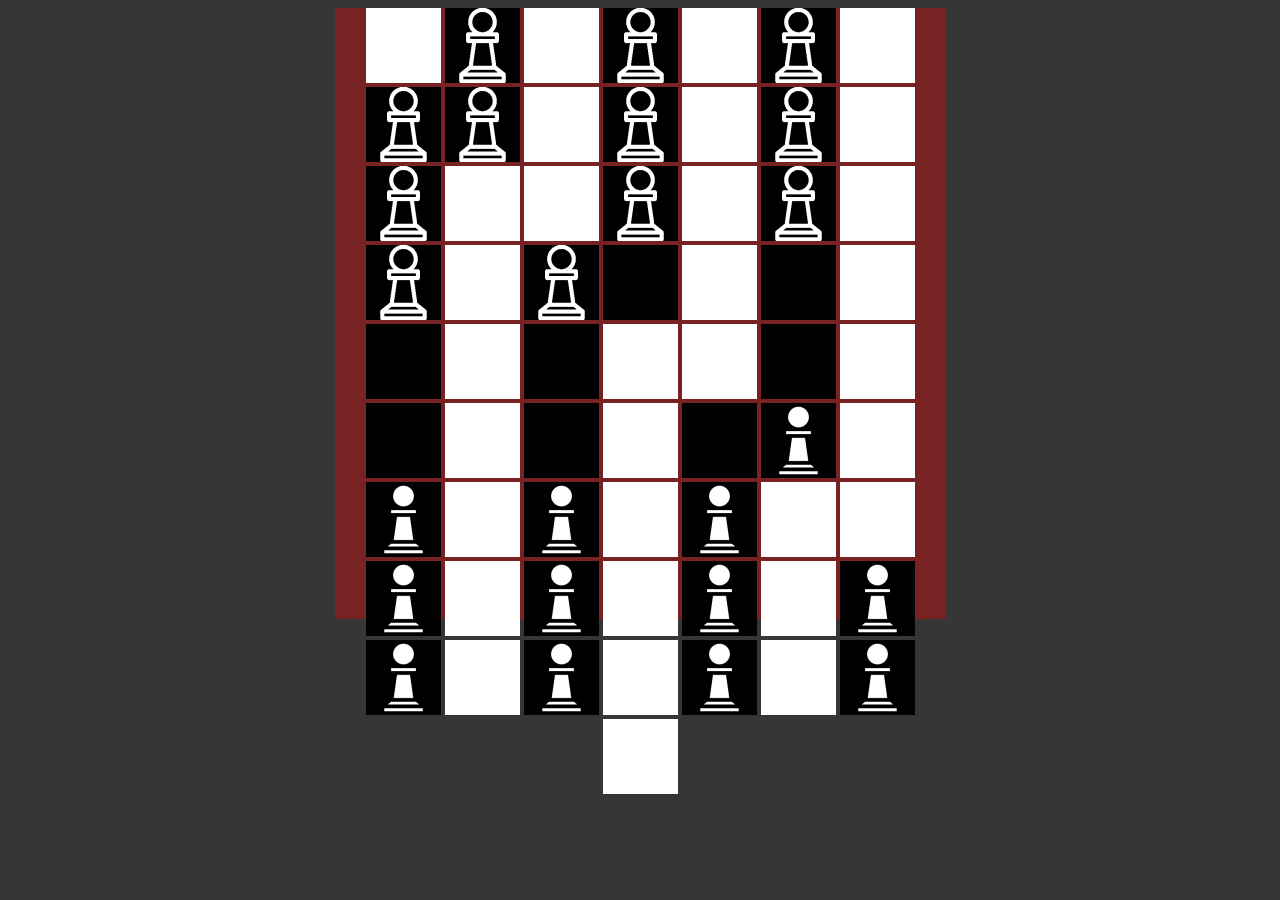
==== draugths.html @ 057dd932 "." ====
<!DOCTYPE html>
<html lang="pl">
<head>

	<meta charset="utf-8">
	<title>Draugths and Chess online</title>
	<meta name="keywords" content="javascript, jQuery, game, chess, draughts">
	<meta name="author" content="BW">
	
	<meta http-equiv="X-Ua-Compatible" content="IE=edge,chrome=1">
	
	<link rel="stylesheet" href="css/main.css">
	
	<!--[if lt IE 9]>
	<script src="//cdnjs.cloudflare.com/ajax/libs/html5shiv/3.7.3/html5shiv.min.js"></script>
	<![endif]-->

</head>

<body>
    <div id="board">
        <div class="square" id="s0-0"></div>
        <div class="square black_pawn" id="s0-1"></div>
        <div class="square" id="s0-2"></div>
        <div class="square black_pawn" id="s0-3"></div>
        <div class="square" id="s0-4"></div>
        <div class="square black_pawn" id="s0-5"></div>
        <div class="square" id="s0-6"></div>
        <div class="square black_pawn" id="s0-7"></div>
        <div class="square black_pawn" id="s1-0"></div>
        <div class="square" id="s1-1"></div>
        <div class="square black_pawn" id="s1-2"></div>
        <div class="square" id="s1-3"></div>
        <div class="square black_pawn" id="s1-4"></div>
        <div class="square" id="s1-5"></div>
        <div class="square black_pawn" id="s1-6"></div>
        <div class="square" id="s1-7"></div>
        <div class="square" id="s2-0"></div>
        <div class="square black_pawn" id="s2-1"></div>
        <div class="square" id="s2-2"></div>
        <div class="square black_pawn" id="s2-3"></div>
        <div class="square" id="s2-4"></div>
        <div class="square black_pawn" id="s2-5"></div>
        <div class="square" id="s2-6"></div>
        <div class="square black_pawn" id="s2-7"></div>
        
        <div class="square" id="s3-0"></div>
        <div class="square" id="s3-1"></div>
        <div class="square" id="s3-2"></div>
        <div class="square" id="s3-3"></div>
        <div class="square" id="s3-4"></div>
        <div class="square" id="s3-5"></div>
        <div class="square" id="s3-6"></div>
        <div class="square" id="s3-7"></div>
        <div class="square" id="s4-0"></div>
        <div class="square" id="s4-1"></div>
        <div class="square" id="s4-2"></div>
        <div class="square" id="s4-3"></div>
        <div class="square" id="s4-4"></div>
        <div class="square" id="s4-5"></div>
        <div class="square" id="s4-6"></div>
        <div class="square" id="s4-7"></div>
        
        <div class="square white_pawn" id="s5-0"></div>
        <div class="square" id="s5-1"></div>
        <div class="square white_pawn" id="s5-2"></div>
        <div class="square" id="s5-3"></div>
        <div class="square white_pawn" id="s5-4"></div>
        <div class="square" id="s5-5"></div>
        <div class="square white_pawn" id="s5-6"></div>
        <div class="square" id="s5-7"></div>
        <div class="square" id="s6-0"></div>
        <div class="square white_pawn" id="s6-1"></div>
        <div class="square" id="s6-2"></div>
        <div class="square white_pawn" id="s6-3"></div>
        <div class="square" id="s6-4"></div>
        <div class="square white_pawn" id="s6-5"></div>
        <div class="square" id="s6-6"></div>
        <div class="square white_pawn" id="s6-7"></div>
        <div class="square white_pawn" id="s7-0"></div>
        <div class="square" id="s7-1"></div>
        <div class="square white_pawn" id="s7-2"></div>
        <div class="square" id="s7-3"></div>
        <div class="square white_pawn" id="s7-4"></div>
        <div class="square" id="s7-5"></div>
        <div class="square white_pawn" id="s7-6"></div>
        <div class="square" id="s7-7"></div>
    </div>
    
    
	
	<script src="js/jquery-3.2.1.min.js"></script>
	<script src="js/draughts.js"></script>
	
</body>
</html>
---- css/main.css ----
body {
    background-color: #363636;
    text-align: center;
    font-family: 'Bebas';
}

h1 {
    font-size: 65px;
    margin-top: 0;
    margin-bottom: 200px;
}

a {
    color: black;
    text-decoration: none;
}

div#board {
    margin-left: auto;
    margin-right: auto;
    height: 611px;
    width: 611px;
    background: #772323;
}

.game {
    -webkit-box-shadow: 0px 0px 20px 0px rgba(235,235,235,1);
    -moz-box-shadow: 0px 0px 20px 0px rgba(235,235,235,1);
    box-shadow: 0px 0px 20px 0px rgba(235,235,235,1);
    border: 3px solid black;
    background-color: #a7a7a7;
    padding: 20px 35px;
    font-size: 27px;
    margin: 0 23px;
}

.square {
    height: 75px;
    width: 75px;
    display: inline-block;
    cursor: pointer;
    box-sizing: border-box;
}

.squareA {
    border: 2px solid #0c697b;
}

.black_pawn {
    background-image: url(../img/pawn_b.png);
    image-resolution: 75px 75px;
}

.white_pawn {
    background-image: url(../img/pawn_w.png);
    image-resolution: 75px 75px;;
}

.square {
	background-color: black;
}

#s0-0, #s0-2, #s0-4, #s0-6, #s1-1, #s1-3, #s1-5, #s1-7, #s2-0, #s2-2, #s2-4, #s2-6, #s3-1, #s3-3, #s3-5, #s3-7, #s4-0, #s4-2, #s4-4, #s4-6, #s5-1, #s5-3, #s5-5, #s5-7, #s6-0, #s6-2, #s6-4, #s6-6, #s7-1, #s7-3, #s7-5, #s7-7 {
    background-color: white;
}
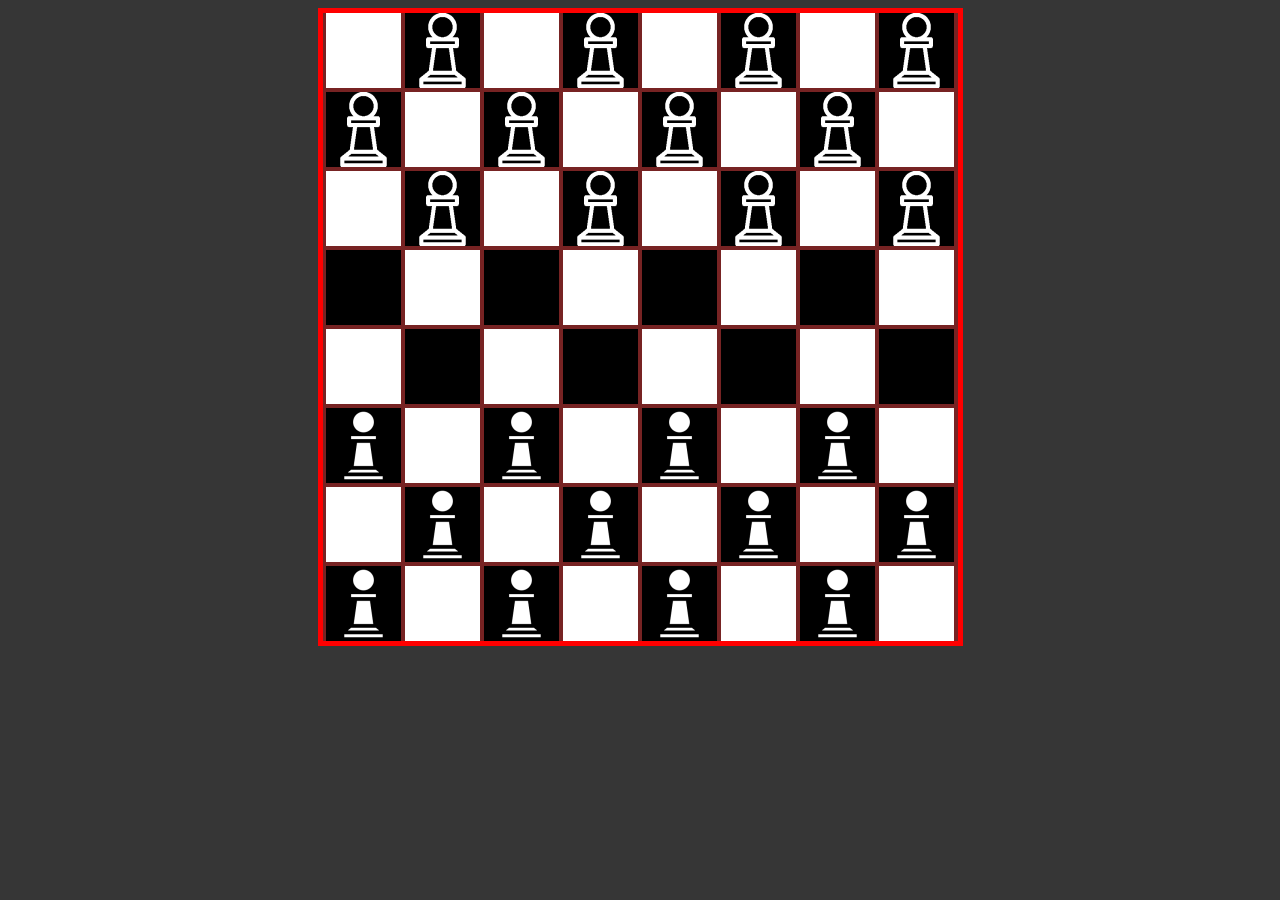
==== commit 88146f0a: "Trim Whitespaces" ====
--- a/draugths.html
+++ b/draugths.html
@@ -6,11 +6,11 @@
 	<title>Draugths and Chess online</title>
 	<meta name="keywords" content="javascript, jQuery, game, chess, draughts">
 	<meta name="author" content="BW">
-	
+
 	<meta http-equiv="X-Ua-Compatible" content="IE=edge,chrome=1">
-	
+
 	<link rel="stylesheet" href="css/main.css">
-	
+
 	<!--[if lt IE 9]>
 	<script src="//cdnjs.cloudflare.com/ajax/libs/html5shiv/3.7.3/html5shiv.min.js"></script>
 	<![endif]-->
@@ -43,7 +43,7 @@
         <div class="square black_pawn" id="s2-5"></div>
         <div class="square" id="s2-6"></div>
         <div class="square black_pawn" id="s2-7"></div>
-        
+
         <div class="square" id="s3-0"></div>
         <div class="square" id="s3-1"></div>
         <div class="square" id="s3-2"></div>
@@ -60,7 +60,7 @@
         <div class="square" id="s4-5"></div>
         <div class="square" id="s4-6"></div>
         <div class="square" id="s4-7"></div>
-        
+
         <div class="square white_pawn" id="s5-0"></div>
         <div class="square" id="s5-1"></div>
         <div class="square white_pawn" id="s5-2"></div>
@@ -86,11 +86,12 @@
         <div class="square white_pawn" id="s7-6"></div>
         <div class="square" id="s7-7"></div>
     </div>
-    
-    
-	
+
+
+
 	<script src="js/jquery-3.2.1.min.js"></script>
+	<script src="js/main.js"></script>
 	<script src="js/draughts.js"></script>
-	
+
 </body>
 </html>--- a/css/main.css
+++ b/css/main.css
@@ -18,9 +18,10 @@
 div#board {
     margin-left: auto;
     margin-right: auto;
-    height: 611px;
-    width: 611px;
+    height: 628px;
+    width: 635px;
     background: #772323;
+    border: 5px solid red;
 }
 
 .game {
@@ -60,7 +61,7 @@
 	background-color: black;
 }
 
-#s0-0, #s0-2, #s0-4, #s0-6, #s1-1, #s1-3, #s1-5, #s1-7, #s2-0, #s2-2, #s2-4, #s2-6, #s3-1, #s3-3, #s3-5, #s3-7, #s4-0, #s4-2, #s4-4, #s4-6, #s5-1, #s5-3, #s5-5, #s5-7, #s6-0, #s6-2, #s6-4, #s6-6, #s7-1, #s7-3, #s7-5, #s7-7 {
+/* #s0-0, #s0-2, #s0-4, #s0-6, #s1-1, #s1-3, #s1-5, #s1-7, #s2-0, #s2-2, #s2-4, #s2-6, #s3-1, #s3-3, #s3-5, #s3-7, #s4-0, #s4-2, #s4-4, #s4-6, #s5-1, #s5-3, #s5-5, #s5-7, #s6-0, #s6-2, #s6-4, #s6-6, #s7-1, #s7-3, #s7-5, #s7-7 {
     background-color: white;
-}
+} */
 
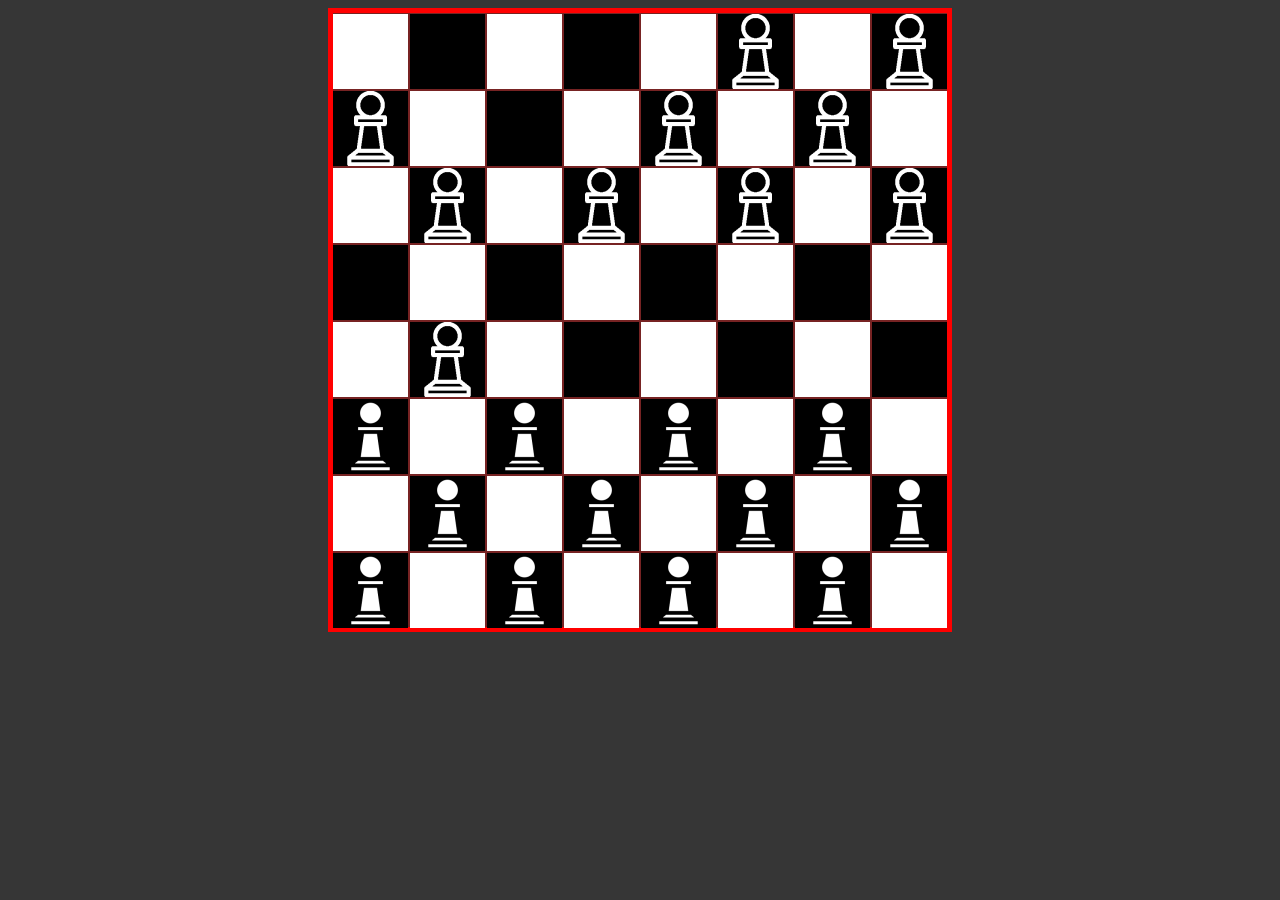
==== commit 41b38b1f: "Run update() at the start" ====
--- a/draugths.html
+++ b/draugths.html
@@ -93,5 +93,8 @@
 	<script src="js/main.js"></script>
 	<script src="js/draughts.js"></script>
 
+    <script>
+        update();
+    </script>
 </body>
 </html>--- a/css/main.css
+++ b/css/main.css
@@ -18,11 +18,17 @@
 div#board {
     margin-left: auto;
     margin-right: auto;
-    height: 628px;
-    width: 635px;
+    height: 614px;
+    width: 614px;
     background: #772323;
+    /* box-sizing: border-box; */
     border: 5px solid red;
-}
+    /* transition: ease-in-out 3s all; */
+    /* animation-name: changeTurn;
+    animation-duration: 5s;
+    animation-timing-function: ease-in-out;  */
+    /* transform: rotateX(90deg); */
+    }
 
 .game {
     -webkit-box-shadow: 0px 0px 20px 0px rgba(235,235,235,1);
@@ -38,10 +44,17 @@
 .square {
     height: 75px;
     width: 75px;
-    display: inline-block;
+    float: left;
+    margin: 1px;
     cursor: pointer;
     box-sizing: border-box;
 }
+
+.square:nth-child(8n+1) {margin-left: 0;}
+.square:nth-child(8n) {margin-right: 0;}
+/* .square:first-child {
+    margin-top: 20px;
+} */
 
 .squareA {
     border: 2px solid #0c697b;
@@ -61,7 +74,8 @@
 	background-color: black;
 }
 
-/* #s0-0, #s0-2, #s0-4, #s0-6, #s1-1, #s1-3, #s1-5, #s1-7, #s2-0, #s2-2, #s2-4, #s2-6, #s3-1, #s3-3, #s3-5, #s3-7, #s4-0, #s4-2, #s4-4, #s4-6, #s5-1, #s5-3, #s5-5, #s5-7, #s6-0, #s6-2, #s6-4, #s6-6, #s7-1, #s7-3, #s7-5, #s7-7 {
-    background-color: white;
-} */
+@keyframes changeTurn {
+    20% {transform: rotate3d(20, 5, -3, 55deg);}
+    80% {transform: rotate3d(180, 50, 270, 180deg);}
+}
 
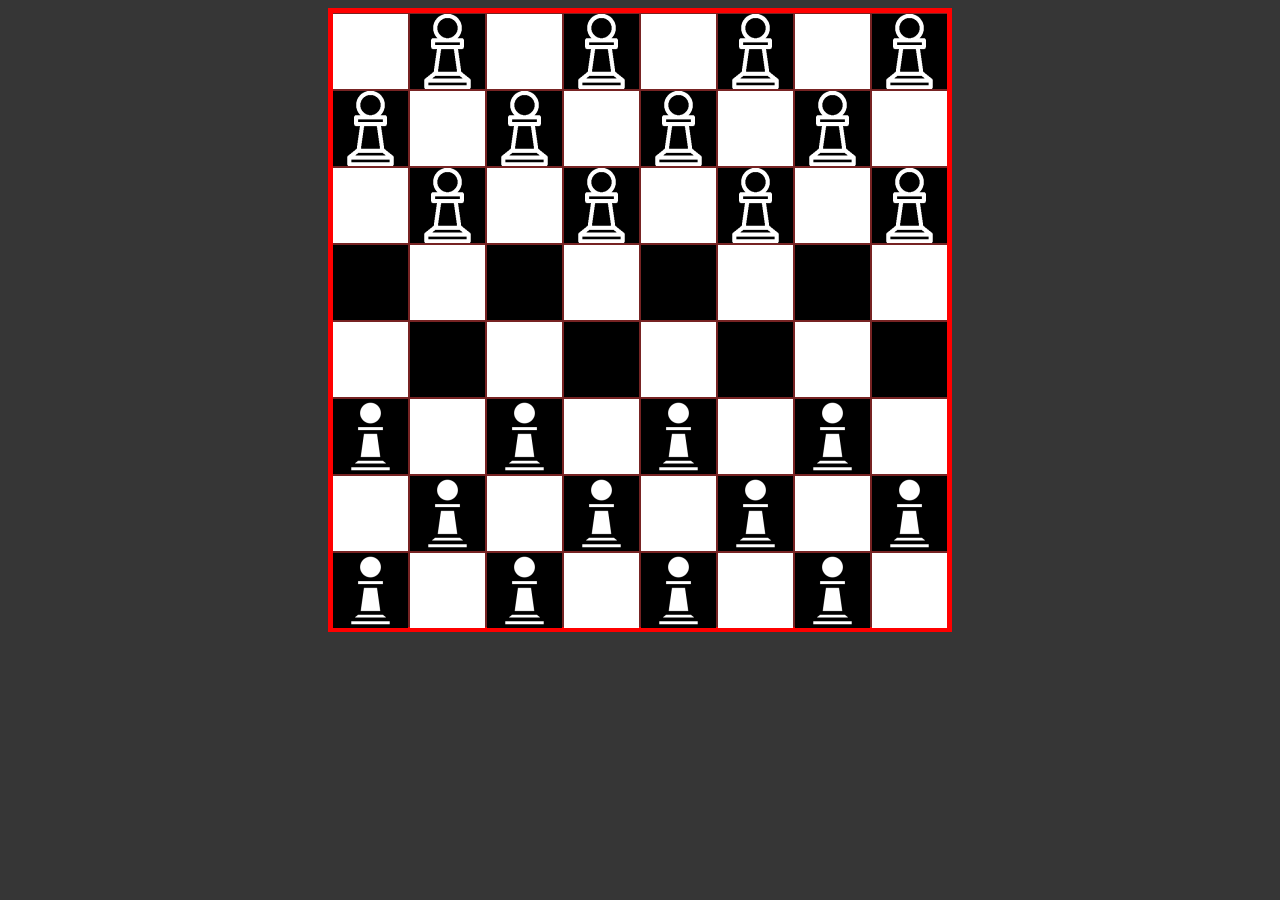
==== commit df615eb9: "Create ending screen" ====
--- a/draugths.html
+++ b/draugths.html
@@ -3,13 +3,14 @@
 <head>
 
 	<meta charset="utf-8">
-	<title>Draugths and Chess online</title>
-	<meta name="keywords" content="javascript, jQuery, game, chess, draughts">
+	<title>Draugths online</title>
+	<meta name="keywords" content="javascript, jQuery, game, draughts">
 	<meta name="author" content="BW">
 
 	<meta http-equiv="X-Ua-Compatible" content="IE=edge,chrome=1">
 
 	<link rel="stylesheet" href="css/main.css">
+	<link rel="stylesheet" href="css/game.css">
 
 	<!--[if lt IE 9]>
 	<script src="//cdnjs.cloudflare.com/ajax/libs/html5shiv/3.7.3/html5shiv.min.js"></script>
@@ -91,10 +92,11 @@
 
 	<script src="js/jquery-3.2.1.min.js"></script>
 	<script src="js/main.js"></script>
-	<script src="js/draughts.js"></script>
+    <script src="js/draughts.js"></script>
 
     <script>
         update();
+        sessionStorage.setItem("winner", "undefined");
     </script>
 </body>
 </html>--- a/css/main.css
+++ b/css/main.css
@@ -5,77 +5,16 @@
 }
 
 h1 {
-    font-size: 65px;
+    font-size: 5.6em;
     margin-top: 0;
     margin-bottom: 200px;
+}
+
+h2 {
+    font-size: 2.3em;;
 }
 
 a {
     color: black;
     text-decoration: none;
 }
-
-div#board {
-    margin-left: auto;
-    margin-right: auto;
-    height: 614px;
-    width: 614px;
-    background: #772323;
-    /* box-sizing: border-box; */
-    border: 5px solid red;
-    /* transition: ease-in-out 3s all; */
-    /* animation-name: changeTurn;
-    animation-duration: 5s;
-    animation-timing-function: ease-in-out;  */
-    /* transform: rotateX(90deg); */
-    }
-
-.game {
-    -webkit-box-shadow: 0px 0px 20px 0px rgba(235,235,235,1);
-    -moz-box-shadow: 0px 0px 20px 0px rgba(235,235,235,1);
-    box-shadow: 0px 0px 20px 0px rgba(235,235,235,1);
-    border: 3px solid black;
-    background-color: #a7a7a7;
-    padding: 20px 35px;
-    font-size: 27px;
-    margin: 0 23px;
-}
-
-.square {
-    height: 75px;
-    width: 75px;
-    float: left;
-    margin: 1px;
-    cursor: pointer;
-    box-sizing: border-box;
-}
-
-.square:nth-child(8n+1) {margin-left: 0;}
-.square:nth-child(8n) {margin-right: 0;}
-/* .square:first-child {
-    margin-top: 20px;
-} */
-
-.squareA {
-    border: 2px solid #0c697b;
-}
-
-.black_pawn {
-    background-image: url(../img/pawn_b.png);
-    image-resolution: 75px 75px;
-}
-
-.white_pawn {
-    background-image: url(../img/pawn_w.png);
-    image-resolution: 75px 75px;;
-}
-
-.square {
-	background-color: black;
-}
-
-@keyframes changeTurn {
-    20% {transform: rotate3d(20, 5, -3, 55deg);}
-    80% {transform: rotate3d(180, 50, 270, 180deg);}
-}
-
--- a/css/game.css
+++ b/css/game.css
@@ -0,0 +1,74 @@
+div#board {
+    margin-left: auto;
+    margin-right: auto;
+    height: 614px;
+    width: 614px;
+    background: #772323;
+    /* box-sizing: border-box; */
+    border: 5px solid red;
+    /* transition: ease-in-out 3s all; */
+    /* animation-name: changeTurn;
+    animation-duration: 5s;
+    animation-timing-function: ease-in-out;  */
+    /* transform: rotateX(90deg); */
+    }
+
+.game {
+    -webkit-box-shadow: 0px 0px 20px 0px rgba(235,235,235,1);
+    -moz-box-shadow: 0px 0px 20px 0px rgba(235,235,235,1);
+    box-shadow: 0px 0px 20px 0px rgba(235,235,235,1);
+    border: 3px solid black;
+    background-color: #a7a7a7;
+    padding: 20px 35px;
+    font-size: 27px;
+    margin: 0 23px;
+}
+
+.square {
+    height: 75px;
+    width: 75px;
+    float: left;
+    margin: 1px;
+    cursor: pointer;
+    box-sizing: border-box;
+}
+
+.square:nth-child(8n+1) {margin-left: 0;}
+.square:nth-child(8n) {margin-right: 0;}
+/* .square:first-child {
+    margin-top: 20px;
+} */
+
+.squareA {
+    border: 3px solid #0c697b;
+}
+
+.black_pawn {
+    background-image: url(../img/pawn_b.png);
+    image-resolution: 75px 75px;
+}
+
+.white_pawn {
+    background-image: url(../img/pawn_w.png);
+    image-resolution: 75px 75px;;
+}
+
+.black_queen {
+    background-image: url(../img/queen_b.png);
+    image-resolution: 75px 75px;;
+}
+
+.white_queen {
+    background-image: url(../img/queen_w.png);
+    image-resolution: 75px 75px;;
+}
+
+.square {
+	background-color: black;
+}
+
+@keyframes changeTurn {
+    20% {transform: rotate3d(20, 5, -3, 55deg);}
+    80% {transform: rotate3d(180, 50, 270, 180deg);}
+}
+
